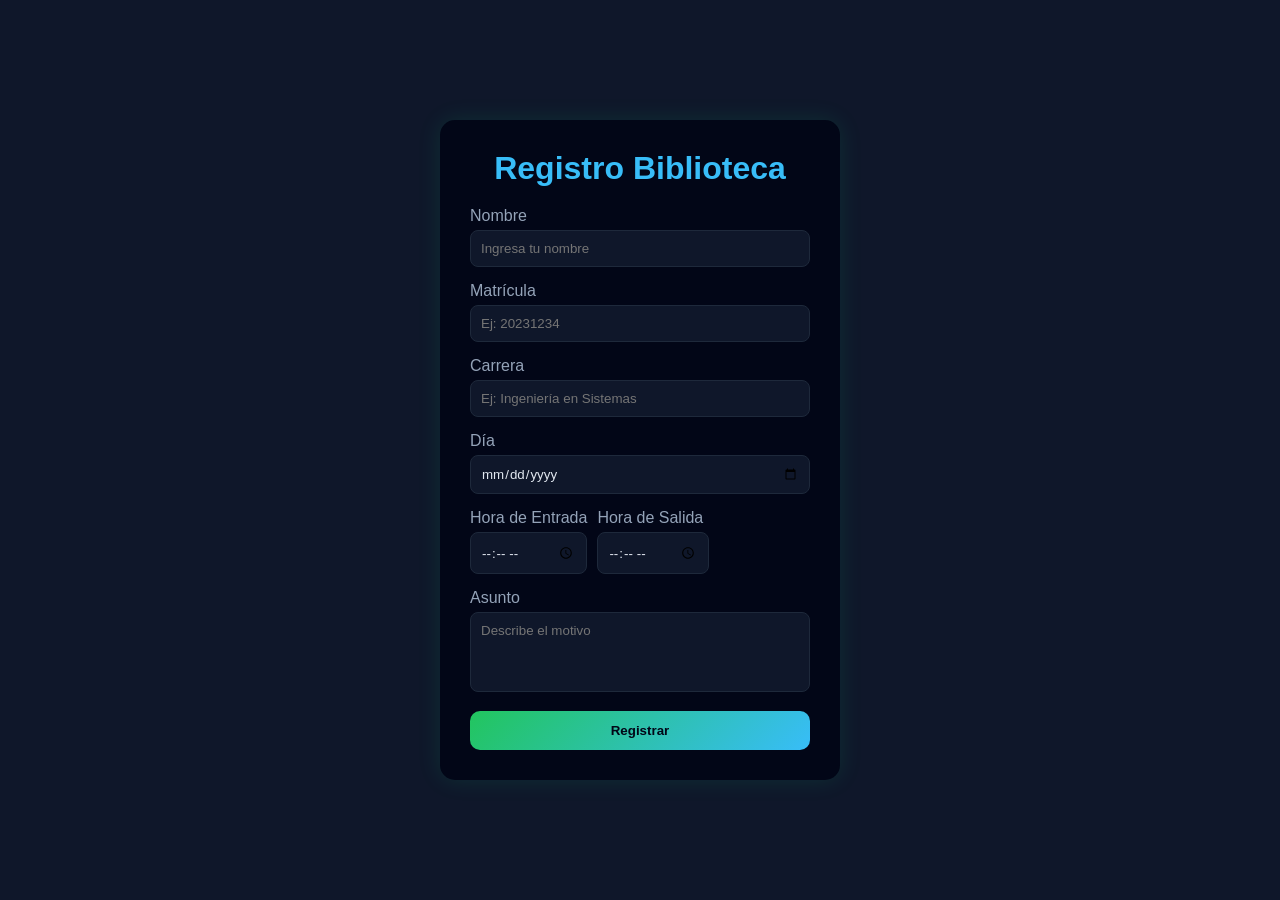
==== public/index.html @ 62fa7e01 "claves, frontend y backend" ====
<!DOCTYPE html>
<html lang="es">
<head>
    <meta charset="UTF-8">
    <title>Registro de Datos</title>
    <link rel="stylesheet" href="/style.css">
</head>
<body>

    <div class="container">
        <h1>Registro Biblioteca</h1>

        <form action="/registro" method="post" enctype="application/x-www-form-urlencoded">
            <div class="form-group">
                <label>Nombre</label>
                <input type="text" name="Estudiante" placeholder="Ingresa tu nombre">
            </div>

            <div class="form-group">
                <label>Matrícula</label>
                <input type="text" name="Matricula" placeholder="Ej: 20231234">
            </div>

            <div class="form-group">
                <label>Carrera</label>
                <input type="text" name="Carrera" placeholder="Ej: Ingeniería en Sistemas">
            </div>

            <div class="form-group">
                <label>Día</label>
                <input type="date" name="Fecha">
            </div>

            <div class="form-row">
                <div class="form-group">
                    <label>Hora de Entrada</label>
                    <input type="time" name="HoraEntrada">
                </div>

                <div class="form-group">
                    <label>Hora de Salida</label>
                    <input type="time" name="HoraSalida">
                </div>
            </div>

            <div class="form-group">
                <label>Asunto</label>
                <textarea placeholder="Describe el motivo" name="Asunto"></textarea>
            </div>

            <button type="submit">Registrar</button>
        </form>
    </div>

</body>
</html>
---- style.css ----
* {
    margin: 0;
    padding: 0;
    box-sizing: border-box;
    font-family: Arial, sans-serif;
}

body {
    background: #0f172a; /* negro azulado */
    color: #e2e8f0;
    display: flex;
    justify-content: center;
    align-items: center;
    height: 100vh;
}

/* Contenedor principal */
.container {
    background: #020617;
    padding: 30px;
    border-radius: 15px;
    width: 400px;
    box-shadow: 0 0 25px rgba(0, 255, 150, 0.1);
}

/* Título */
h1 {
    text-align: center;
    margin-bottom: 20px;
    color: #38bdf8; /* azul */
}

/* Inputs */
.form-group {
    margin-bottom: 15px;
}

label {
    display: block;
    margin-bottom: 5px;
    color: #94a3b8;
}

input, textarea {
    width: 100%;
    padding: 10px;
    border: none;
    border-radius: 8px;
    background: #0f172a;
    color: #e2e8f0;
    outline: none;
    border: 1px solid #1e293b;
    transition: 0.3s;
}

input:focus, textarea:focus {
    border-color: #22c55e; /* verde */
    box-shadow: 0 0 10px rgba(34, 197, 94, 0.3);
}

/* Row para horas */
.form-row {
    display: flex;
    gap: 10px;
}

/* Botón */
button {
    width: 100%;
    padding: 12px;
    background: linear-gradient(135deg, #22c55e, #38bdf8);
    border: none;
    border-radius: 10px;
    color: #020617;
    font-weight: bold;
    cursor: pointer;
    transition: 0.3s;
}

button:hover {
    transform: scale(1.05);
    box-shadow: 0 0 15px rgba(56, 189, 248, 0.5);
}

/* Textarea */
textarea {
    resize: none;
    height: 80px;
}
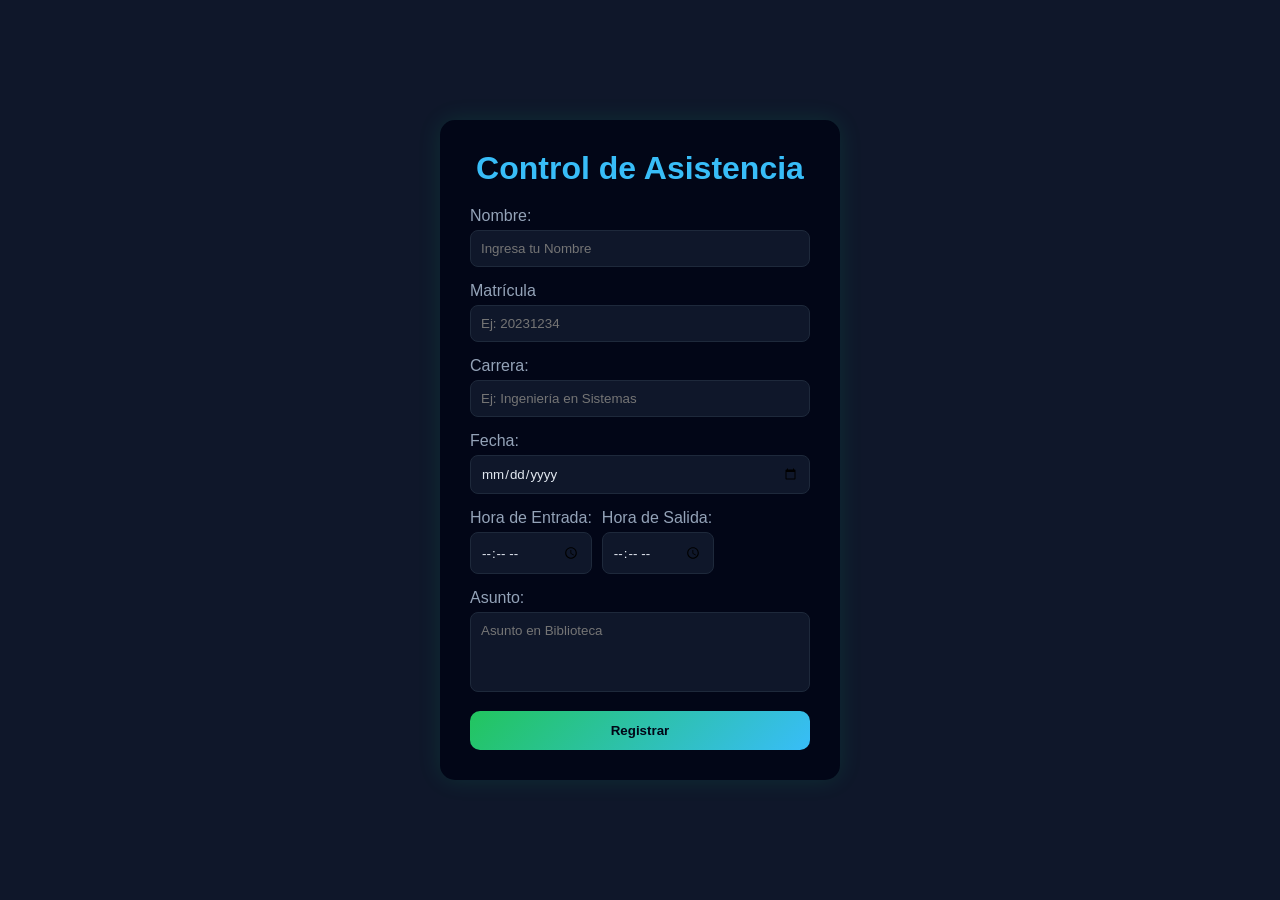
==== commit c11e2bd1: "Session & RateLimit Actualizados" ====
--- a/public/index.html
+++ b/public/index.html
@@ -8,44 +8,44 @@
 <body>
 
     <div class="container">
-        <h1>Registro Biblioteca</h1>
+        <h1>Control de Asistencia</h1>
 
         <form action="/registro" method="post" enctype="application/x-www-form-urlencoded">
             <div class="form-group">
-                <label>Nombre</label>
-                <input type="text" name="Estudiante" placeholder="Ingresa tu nombre">
+                <label>Nombre: </label>
+                <input type="text" name="Estudiante" placeholder="Ingresa tu Nombre" required>
             </div>
 
             <div class="form-group">
                 <label>Matrícula</label>
-                <input type="text" name="Matricula" placeholder="Ej: 20231234">
+                <input type="text" name="Matricula" placeholder="Ej: 20231234" required>
             </div>
 
             <div class="form-group">
-                <label>Carrera</label>
-                <input type="text" name="Carrera" placeholder="Ej: Ingeniería en Sistemas">
+                <label>Carrera: </label>
+                <input type="text" name="Carrera" placeholder="Ej: Ingeniería en Sistemas" required>
             </div>
 
             <div class="form-group">
-                <label>Día</label>
-                <input type="date" name="Fecha">
+                <label>Fecha: </label>
+                <input type="date" name="Fecha" required>
             </div>
 
             <div class="form-row">
                 <div class="form-group">
-                    <label>Hora de Entrada</label>
-                    <input type="time" name="HoraEntrada">
+                    <label>Hora de Entrada: </label>
+                    <input type="time" name="HoraEntrada" required>
                 </div>
 
                 <div class="form-group">
-                    <label>Hora de Salida</label>
-                    <input type="time" name="HoraSalida">
+                    <label>Hora de Salida: </label>
+                    <input type="time" name="HoraSalida" required>
                 </div>
             </div>
 
             <div class="form-group">
-                <label>Asunto</label>
-                <textarea placeholder="Describe el motivo" name="Asunto"></textarea>
+                <label>Asunto: </label>
+                <textarea placeholder="Asunto en Biblioteca" name="Asunto" required></textarea>
             </div>
 
             <button type="submit">Registrar</button>
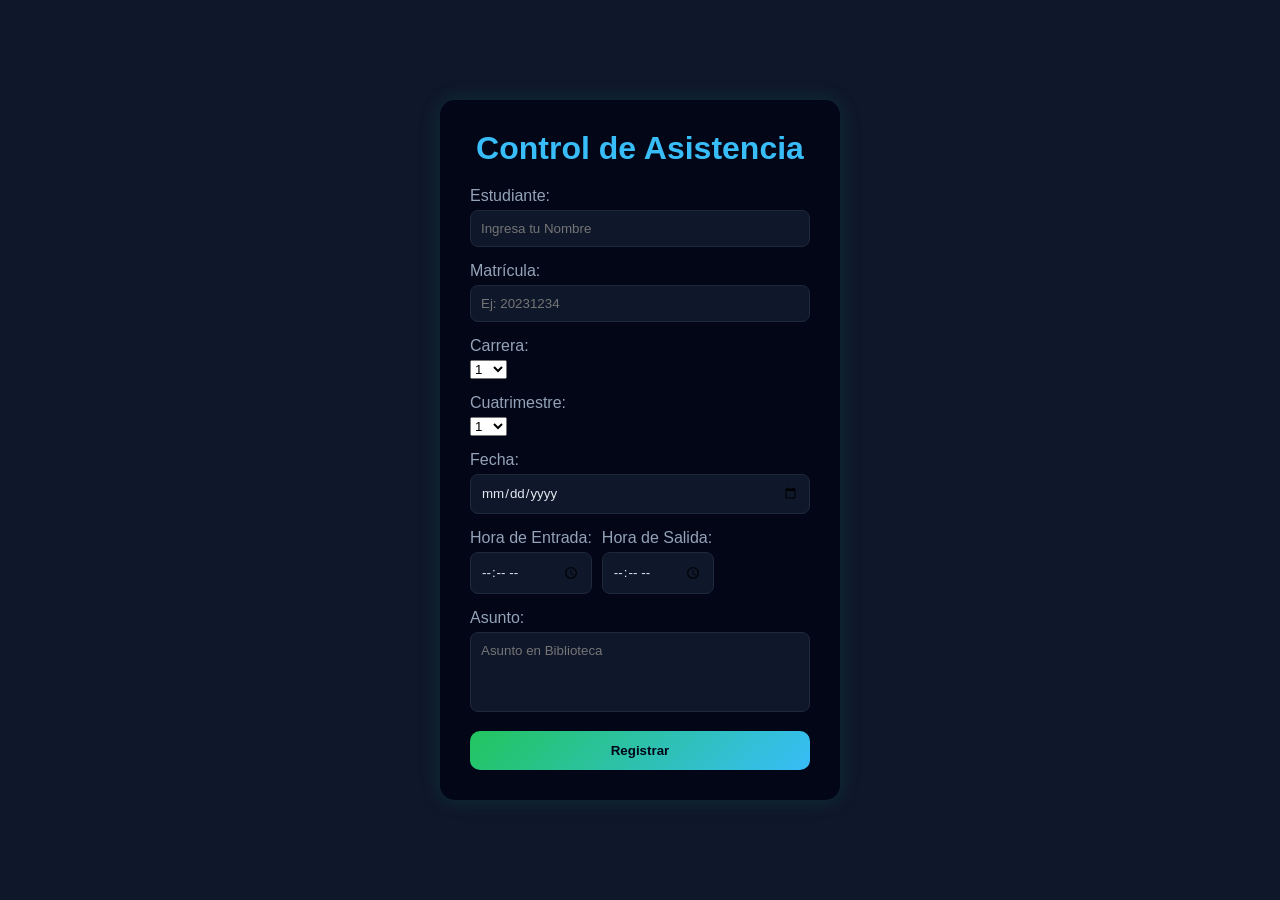
==== commit 96aaa148: "Frontend actualizacion" ====
--- a/public/index.html
+++ b/public/index.html
@@ -3,6 +3,9 @@
 <head>
     <meta charset="UTF-8">
     <title>Registro de Datos</title>
+    <link rel="preconnect" href="https://fonts.googleapis.com">
+    <link rel="preconnect" href="https://fonts.gstatic.com" crossorigin>
+    <link href="https://fonts.googleapis.com/css2?family=Comic+Neue:ital,wght@0,300;0,400;0,700;1,300;1,400;1,700&family=Fredoka:wght@300..700&family=Open+Sans:ital,wght@0,300..800;1,300..800&display=swap" rel="stylesheet">
     <link rel="stylesheet" href="/style.css">
 </head>
 <body>
@@ -12,18 +15,46 @@
 
         <form action="/registro" method="post" enctype="application/x-www-form-urlencoded">
             <div class="form-group">
-                <label>Nombre: </label>
+                <label>Estudiante: </label>
                 <input type="text" name="Estudiante" placeholder="Ingresa tu Nombre" required>
             </div>
 
             <div class="form-group">
-                <label>Matrícula</label>
+                <label>Matrícula: </label>
                 <input type="text" name="Matricula" placeholder="Ej: 20231234" required>
             </div>
 
             <div class="form-group">
                 <label>Carrera: </label>
-                <input type="text" name="Carrera" placeholder="Ej: Ingeniería en Sistemas" required>
+                <select name="Carrera" id="Carrera">
+                    <option value="1">1</option>
+                    <option value="2">2</option>
+                    <option value="3">3</option>
+                    <option value="4">4</option>
+                    <option value="5">5</option>
+                    <option value="6">6</option>
+                    <option value="7">7</option>
+                    <option value="8">8</option>
+                    <option value="9">9</option>
+                    <option value="10">10</option>
+                </select>
+            </div>
+
+            <div class="form-group">
+                <label>Cuatrimestre: </label>
+                <select name="Cuatrimestre" id="Cuatrimestre">
+                    <option value="1">1</option>
+                    <option value="2">2</option>
+                    <option value="3">3</option>
+                    <option value="4">4</option>
+                    <option value="5">5</option>
+                    <option value="6">6</option>
+                    <option value="7">7</option>
+                    <option value="8">8</option>
+                    <option value="9">9</option>
+                    <option value="10">10</option>
+                    <option value="11">11</option>
+                </select>
             </div>
 
             <div class="form-group">
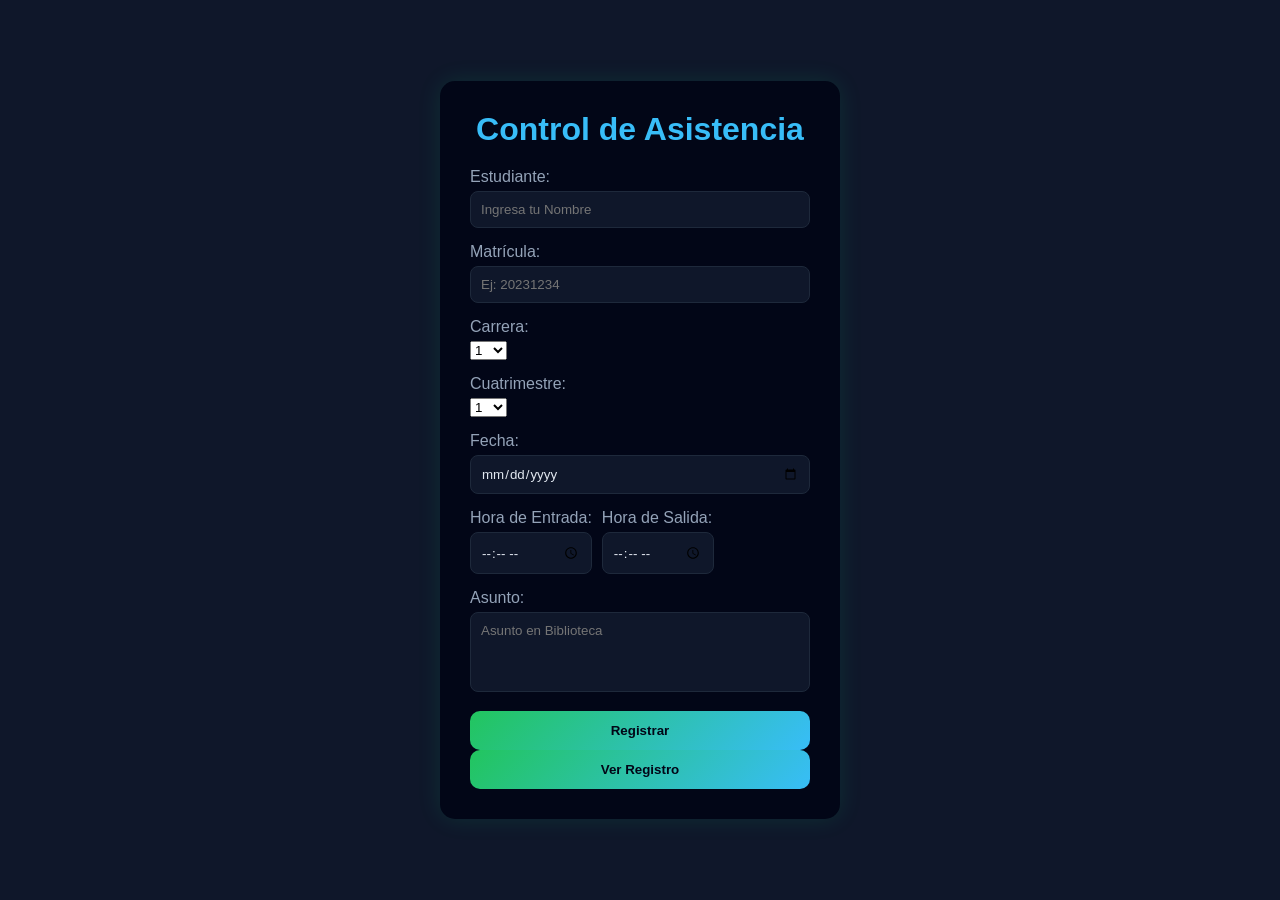
==== commit a497c710: "Autenticacion & Middleware" ====
--- a/public/index.html
+++ b/public/index.html
@@ -7,6 +7,7 @@
     <link rel="preconnect" href="https://fonts.gstatic.com" crossorigin>
     <link href="https://fonts.googleapis.com/css2?family=Comic+Neue:ital,wght@0,300;0,400;0,700;1,300;1,400;1,700&family=Fredoka:wght@300..700&family=Open+Sans:ital,wght@0,300..800;1,300..800&display=swap" rel="stylesheet">
     <link rel="stylesheet" href="/style.css">
+    <script src="logic.js" defer></script>
 </head>
 <body>
 
@@ -80,6 +81,7 @@
             </div>
 
             <button type="submit">Registrar</button>
+            <button id="signIn">Ver Registro</button>
         </form>
     </div>
 
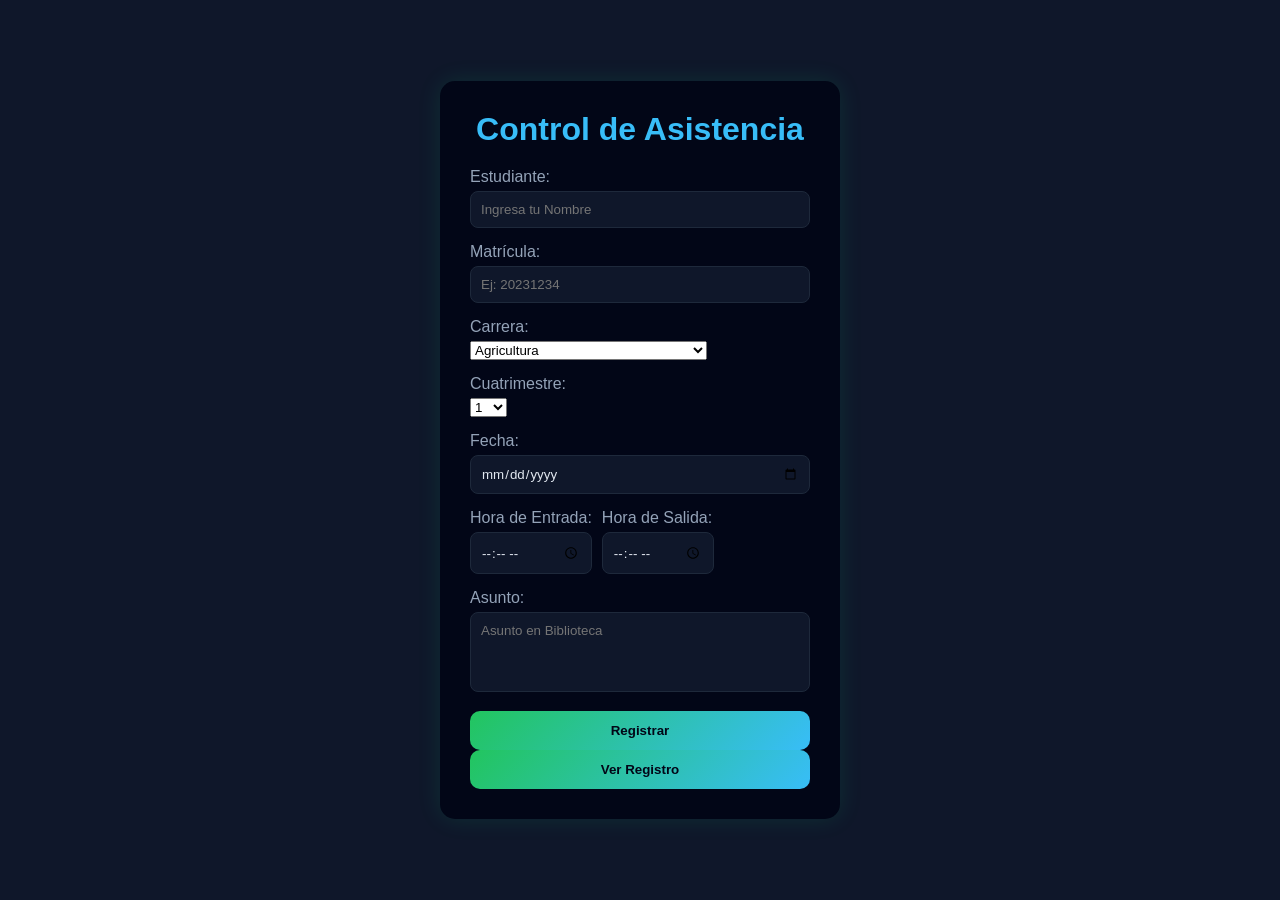
==== commit 77d2a8c8: "Autenticacion supabase arrglada" ====
--- a/public/index.html
+++ b/public/index.html
@@ -28,10 +28,10 @@
             <div class="form-group">
                 <label>Carrera: </label>
                 <select name="Carrera" id="Carrera">
-                    <option value="1">1</option>
-                    <option value="2">2</option>
-                    <option value="3">3</option>
-                    <option value="4">4</option>
+                    <option value="1">Agricultura</option>
+                    <option value="2">Energias Renovables</option>
+                    <option value="3">Redes Inteligentes y Ciberseguridad</option>
+                    <option value="4">Gastronomia</option>
                     <option value="5">5</option>
                     <option value="6">6</option>
                     <option value="7">7</option>
@@ -80,7 +80,7 @@
                 <textarea placeholder="Asunto en Biblioteca" name="Asunto" required></textarea>
             </div>
 
-            <button type="submit">Registrar</button>
+            <button type="submit">Registrar</button><br>
             <button id="signIn">Ver Registro</button>
         </form>
     </div>
